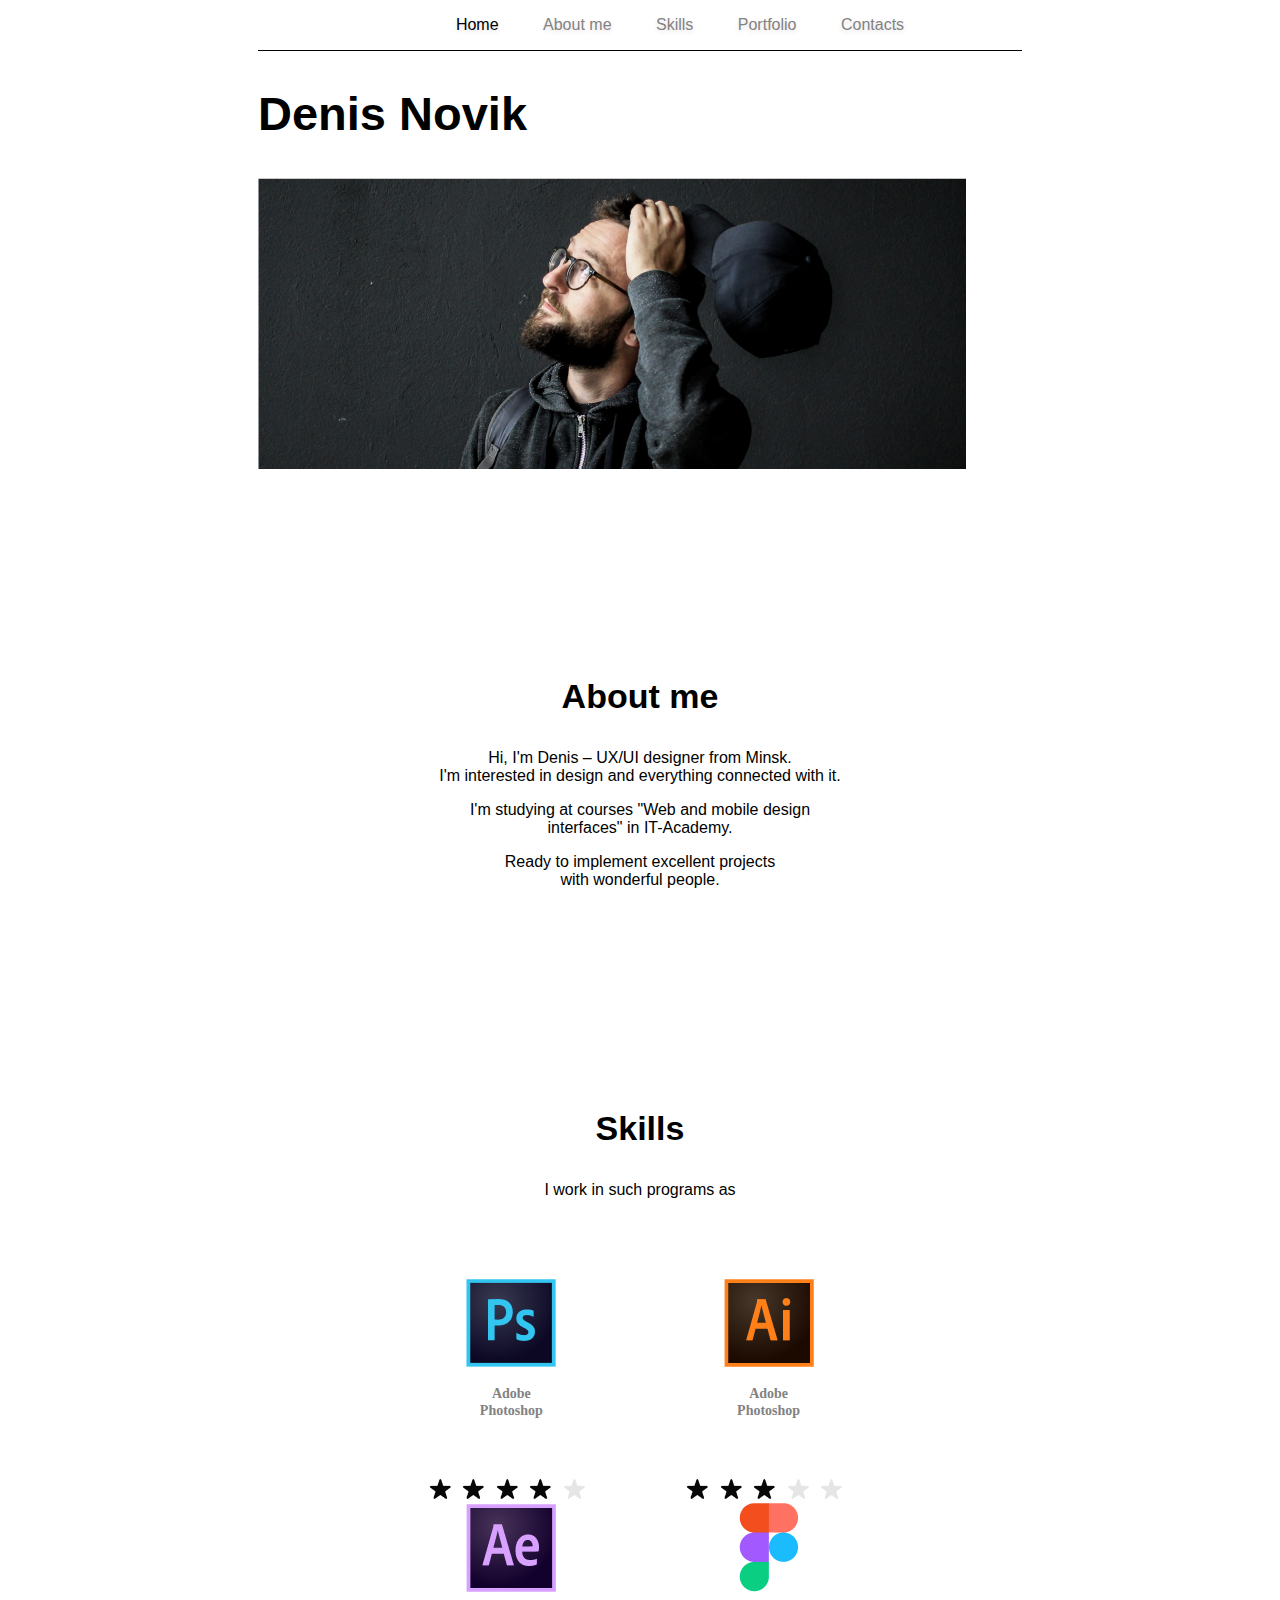
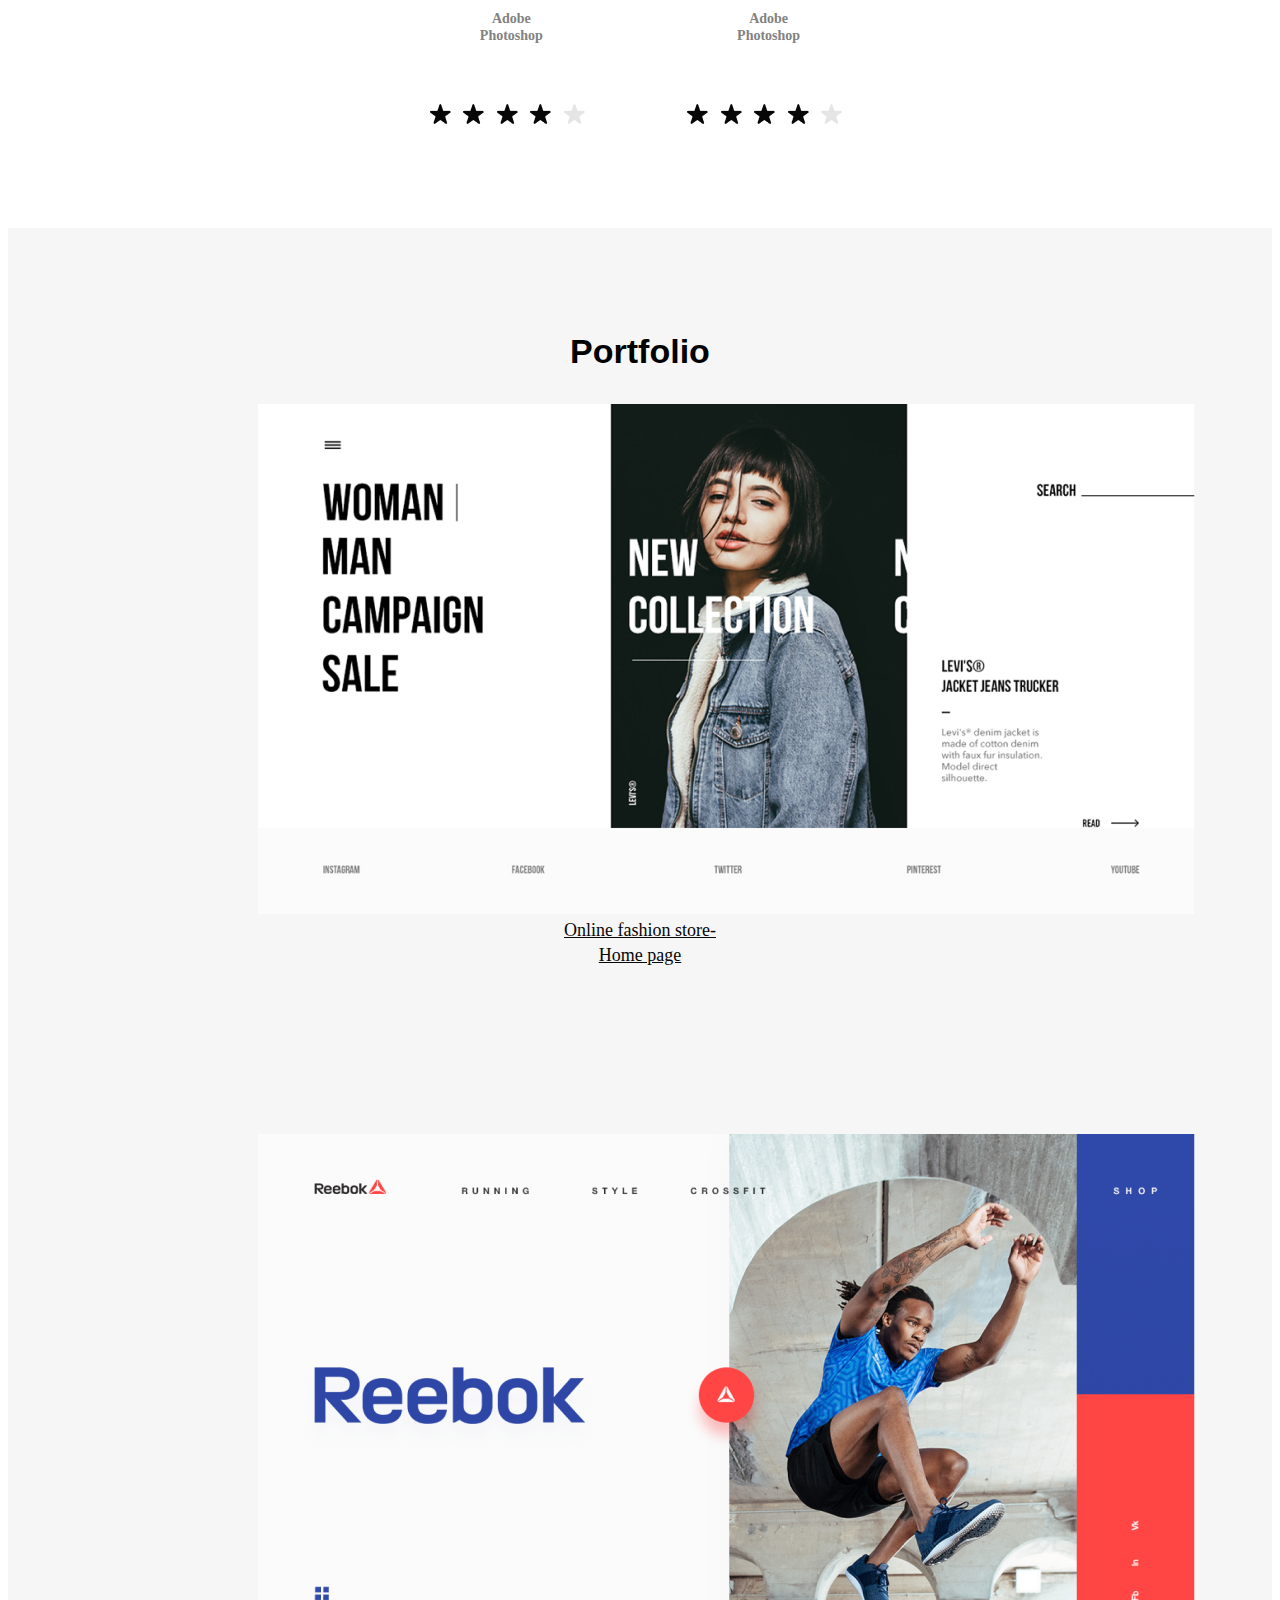
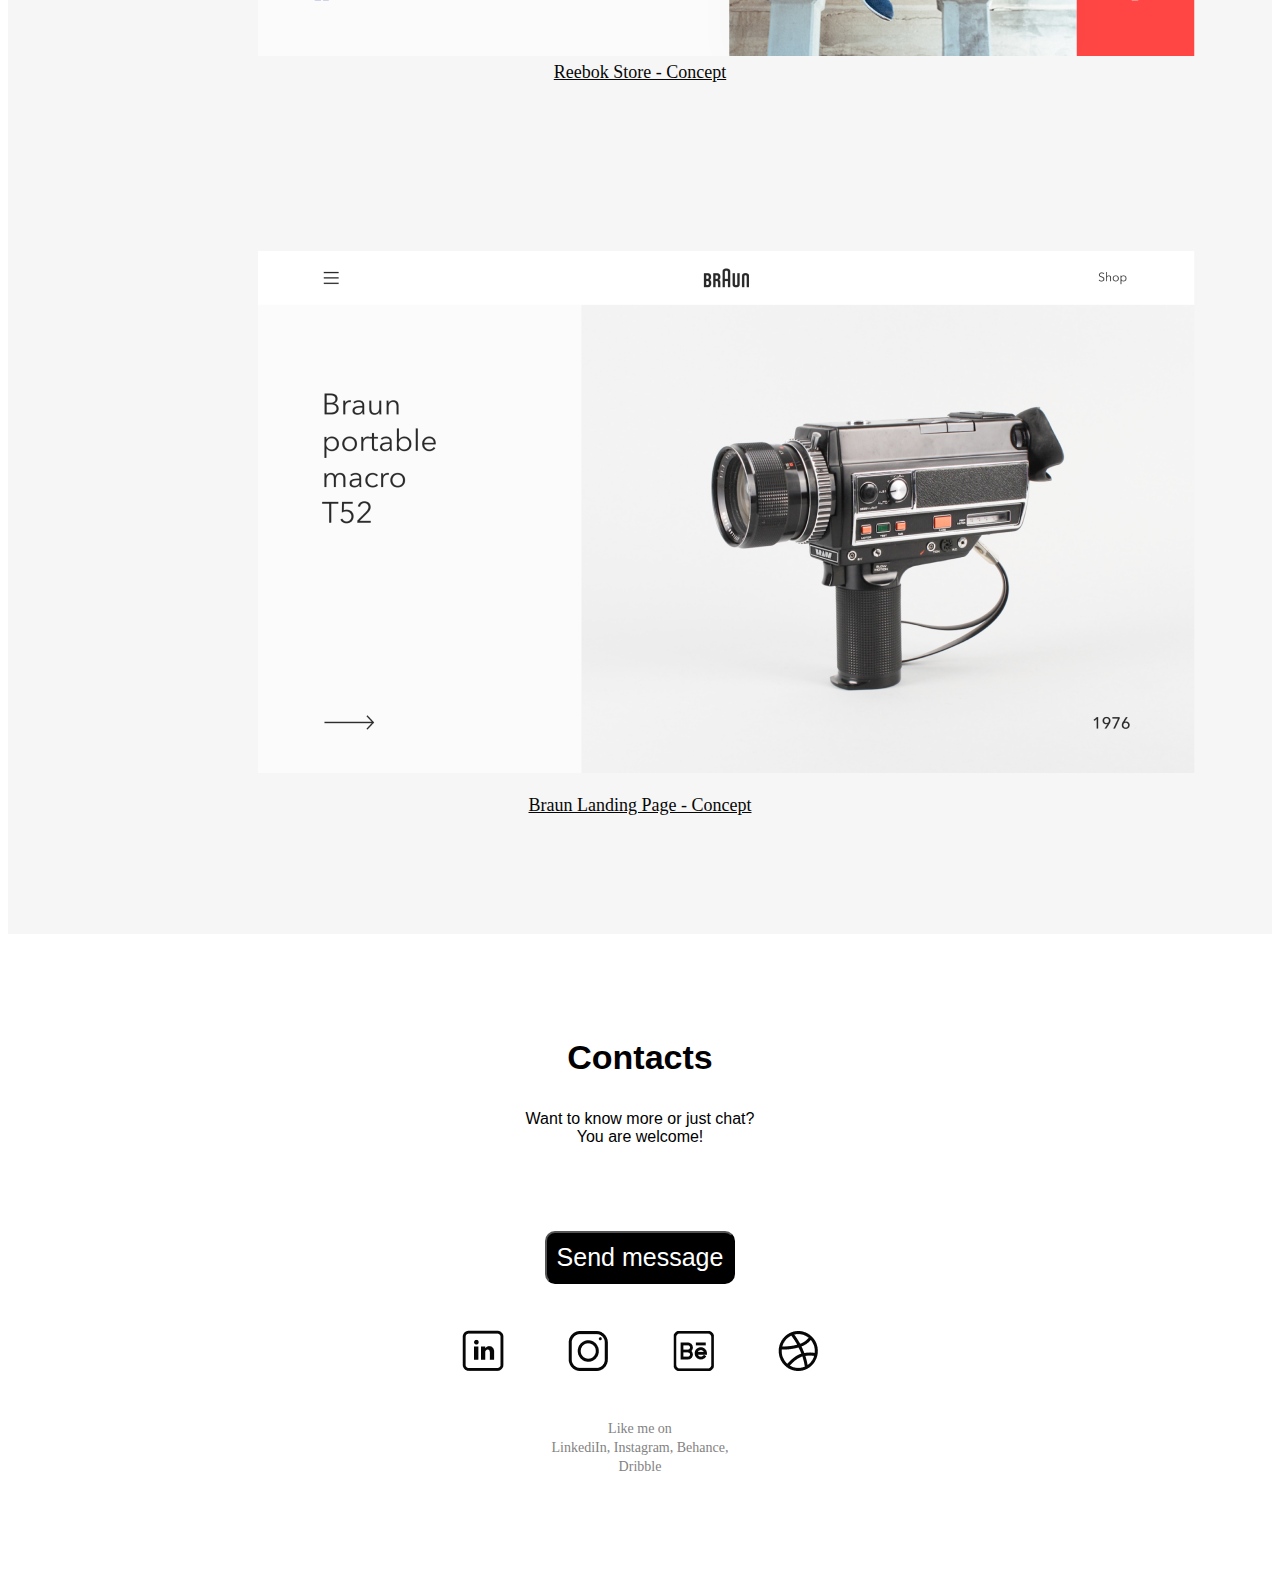
==== Lesson03/index.html @ 1357e9bf "upgrade repository" ====
<!DOCTYPE html>
<html lang="en">

<head>
  <meta charset="UTF-8" />
  <meta http-equiv="X-UA-Compatible" content="IE=edge" />
  <meta name="viewport" content="width=device-width, initial-scale=1.0" />
  <link rel="stylesheet" href="styles.css" />
  <title>Document</title>
</head>

<body>
  <header class="header">
    <nav class="navigation">
      <ul class="list">
        <li class="list-item">
          <a href="" class="link link--active">Home</a>
        </li>
        <li class="list-item">
          <a href="" class="link">About me</a>
        </li>
        <li class="list-item">
          <a href="" class="link">Skills</a>
        </li>
        <li class="list-item">
          <a href="" class="link">Portfolio</a>
        </li>
        <li class="list-item">
          <a href="" class="link">Contacts</a>
        </li>
      </ul>
    </nav>
    <div>
      <h1 class="header-1">Denis Novik</h1>
      <img src="img/Denis.png" alt="Photo">
    </div>

  </header>
  <main>
    <section class="section-about-me">
      <h1 class="subtitle">About me</h1>
      <p class="about-me-description">
        Hi, I'm Denis – UX/UI designer from Minsk.<br>
        I'm interested in design and everything connected with it.
      </p>
      <p class="about-me-description">
        I'm studying at courses "Web and mobile design<br>
        interfaces" in IT-Academy.
      </p>
      <p class="about-me-description">
        Ready to implement excellent projects<br>
        with wonderful people.
      </p>
    </section>

    <section class="section-skills">
      <h1 class="subtitle">Skills</h1>
      <p>I work in such programs as</p>

      <div class="skills__container">
        <div class="skill">
          <img src="img/Photoshop.png" alt="Photoshop">
          <p class="skill__description">Adobe<br> Photoshop</p>

          <div class="stars-container">
            <img src="img/Star.png" alt="" class="star">
            <img src="img/Star.png" alt="" class="star">
            <img src="img/Star.png" alt="" class="star">
            <img src="img/Star.png" alt="" class="star">
            <img src="img/EmptyStar.png" alt="" class="star">
          </div>
        </div>

        <div class="skill">
          <img src="img/Ilustrator.png" alt="Photoshop">
          <p class="skill__description">Adobe<br> Photoshop</p>

          <div class="stars-container">
            <img src="img/Star.png" alt="" class="star">
            <img src="img/Star.png" alt="" class="star">
            <img src="img/Star.png" alt="" class="star">
            <img src="img/EmptyStar.png" alt="" class="star">
            <img src="img/EmptyStar.png" alt="" class="star">
          </div>
        </div>

        <div class="skill">
          <img src="img/AfterEffect.png" alt="Photoshop">
          <p class="skill__description">Adobe<br> Photoshop</p>

          <div class="stars-container">
            <img src="img/Star.png" alt="" class="star">
            <img src="img/Star.png" alt="" class="star">
            <img src="img/Star.png" alt="" class="star">
            <img src="img/Star.png" alt="" class="star">
            <img src="img/EmptyStar.png" alt="" class="star">
          </div>
        </div>

        <div class="skill">
          <img src="img/figma.png" alt="Photoshop">
          <p class="skill__description">Adobe<br> Photoshop</p>

          <div class="stars-container">
            <img src="img/Star.png" alt="" class="star">
            <img src="img/Star.png" alt="" class="star">
            <img src="img/Star.png" alt="" class="star">
            <img src="img/Star.png" alt="" class="star">
            <img src="img/EmptyStar.png" alt="" class="star">
          </div>
        </div>
      </div>
    </section>

    <section class="section-portfolio">
      <h1 class="subtitle">Portfolio</h1>
      <div class="first-port">
        <a><img src="img/Work1.png" alt="Portfolio">
        </a>
        <a class="link-portfolio" href="">
          Online fashion store- <br>
          Home page</a>
      </div>
      <div class="second-port">
        <img src="img/Work2.png" alt="Portfolio">
        <div>
          <a class="link-portfolio" href="">Reebok Store - Concept</a>
        </div>
      </div>
      <img src="img/Work3.png" alt="Portfolio">
      <p>
        <a class="link-portfolio" href="">Braun Landing Page - Concept</a>
      </p>

    </section>
  </main>
  <footer class="section-contacts">
    <h1 class="subtitle">Contacts</h1>
    <div class="know-more">
      Want to know more or just chat?<br>
      You are welcome!
    </div>
    <button class="button">
      <span class="text-button">Send message</span>
    </button>
    <div class="contacts-container">
      <img clsss="icon1" src="img/LinkedIn.png" alt="LinkedIn">
      <img class="icon2" src="img/Instagram.png" alt="Instagram">
      <img class="icon3" src="img/Behance.png" alt="Behance">
      <img class="icon4" src="img/Dribble.png" alt="Dribble">
    </div>
    <div class="contacts-text">Like me on <br>
      LinkediIn, Instagram, Behance, <br>
      Dribble
    </div>

  </footer>




</body>

</html>
---- Lesson03/styles.css ----
* {
  font-family: "Open Sans", "Helvetica Neue", sans-serif;
  box-sizing: border-box;
}

.header {
  padding: 0 250px 100px 250px;
}

.list {
  list-style: none;
}

.list-item {
  display: inline;
  margin-left: 40px;
}

.link {
  text-decoration: none;
  color: #828282;
  text-shadow: 0px 2px 5px #e4dddd;
}

.link--active {
  color: black;
}

.link:hover {
  color: black;
}

.navigation {
  text-align: center;
  border-bottom: 1px solid black;
  margin: auto;
}

.header-1 {
  font-style: normal;
  font-size: 47px;
  line-height: 64px;
  font-weight: 700;
}

#section-about-me {
  background-color: #f6f6f6;
  padding: 170px 480px 100px 470px;
}

.subtitle {
  font-style: normal;
  font-weight: bold;
  font-size: 34px;
  line-height: 46px;
  margin: 0 0 30px;
}

.section-skills,
.section-portfolio,
.section-contacts {
  text-align: center;
  padding: 100px 0;
}

.skill__description {
  font-family: Gilroy-Bold;
  font-size: 14px;
  line-height: 17px;
  font-weight: 600;
  color: #828282;
}

.stars-container {
  margin-top: 60px;
}

.star {
  margin-right: 8px;
}

.skill {
  display: inline-block;
  padding: 0 45px;
}

.skills__container {
  margin-top: 80px;
}

.section-portfolio {
  background: #f6f6f6;
}

.link-portfolio {
  font-family: Open Sans;
  font-style: normal;
  font-weight: normal;
  font-size: 18px;
  line-height: 25px;
  text-align: center;
  text-decoration-line: underline;
  color: #070707;
}

.first-port,
.second-port {
  padding-bottom: 166px;
}

.know-more {
  padding-bottom: 85px;
}

.button {
  background-color: black;
  border-radius: 10px;
  font-size: 25px;
  padding: 10px;
}

.text-button {
  color: rgb(255, 255, 255);
}

.contacts-container {
  padding-top: 46px;
  padding-bottom: 44px;
}

.icon1,
.icon2,
.icon3,
.icon4 {
  margin-left: 60px;
}

.contacts-text {
  font-family: Open Sans;
  font-style: normal;
  font-weight: normal;
  font-size: 14px;
  line-height: 19px;
  text-align: center;
  color: #828282;
}
.section-about-me,
.section-skills,
.section-portfolio,
.footer {
  text-align: center;
  padding: 100px 250px;
}
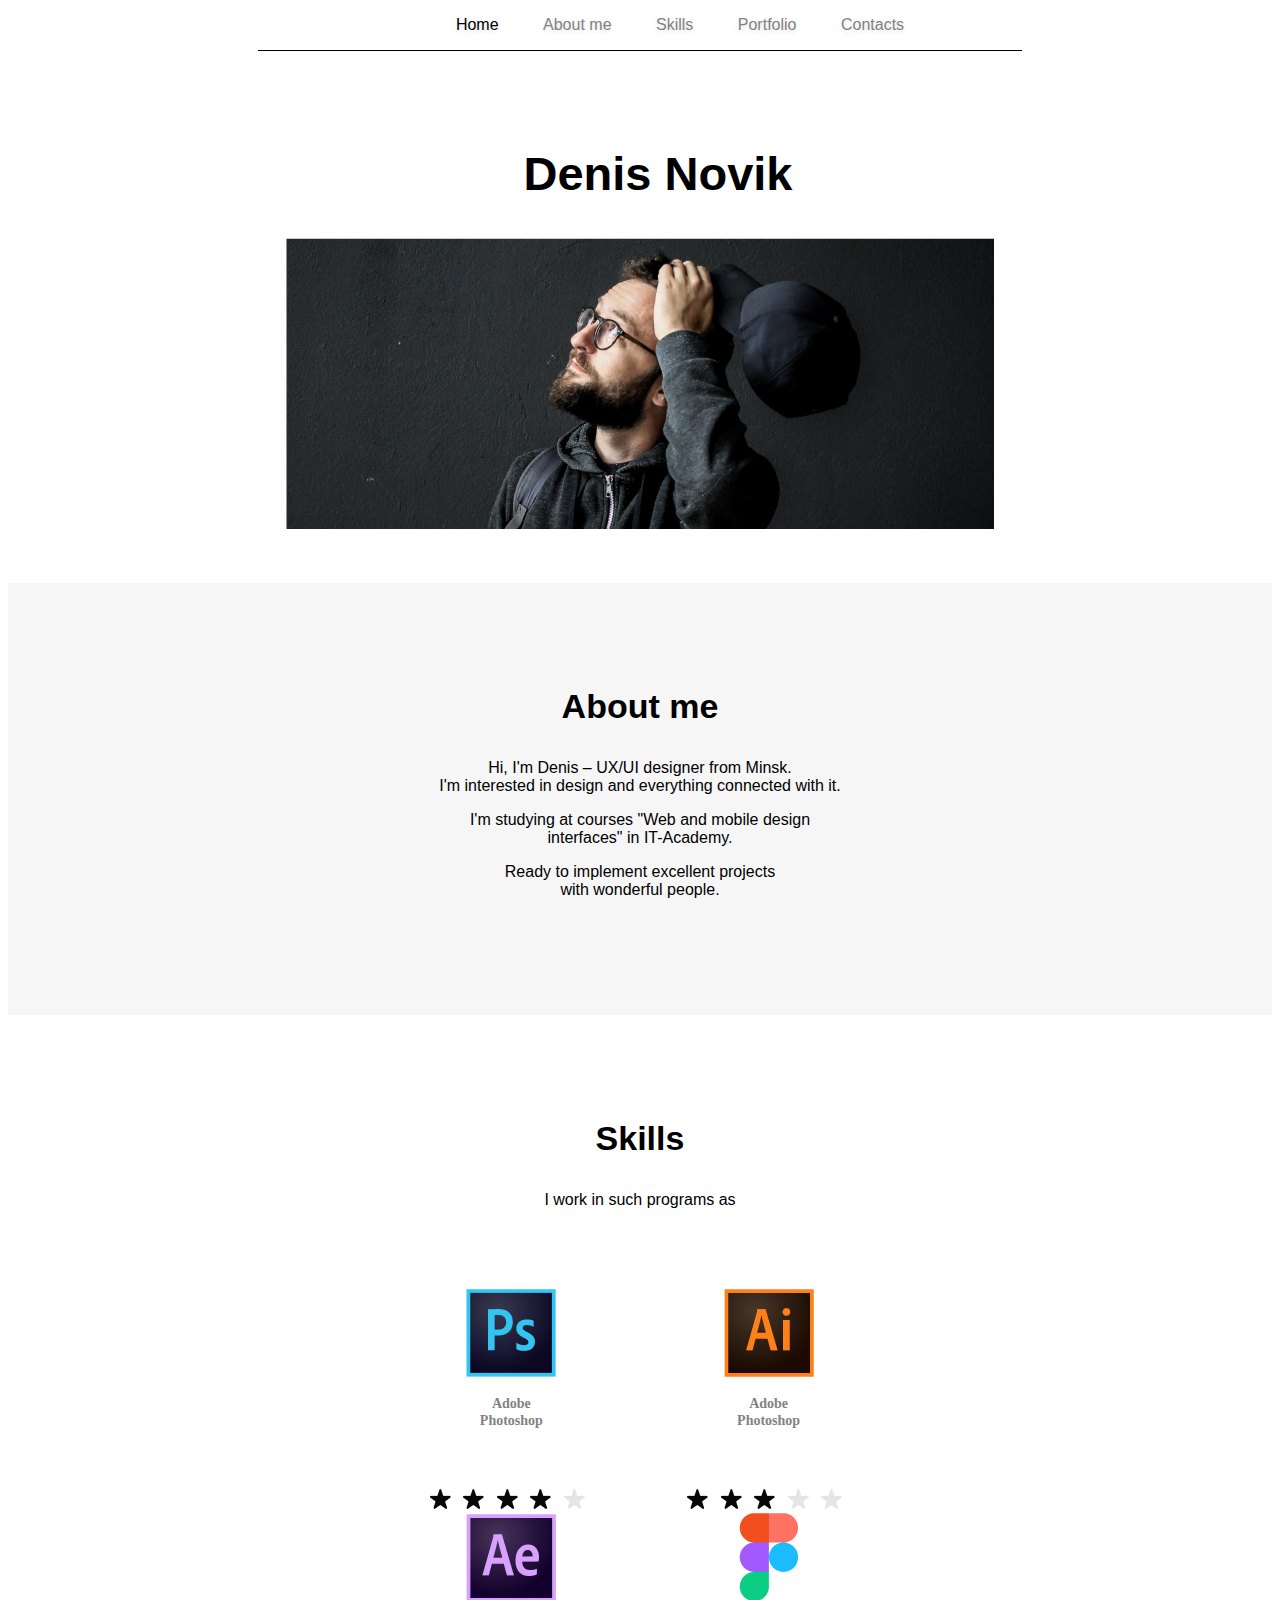
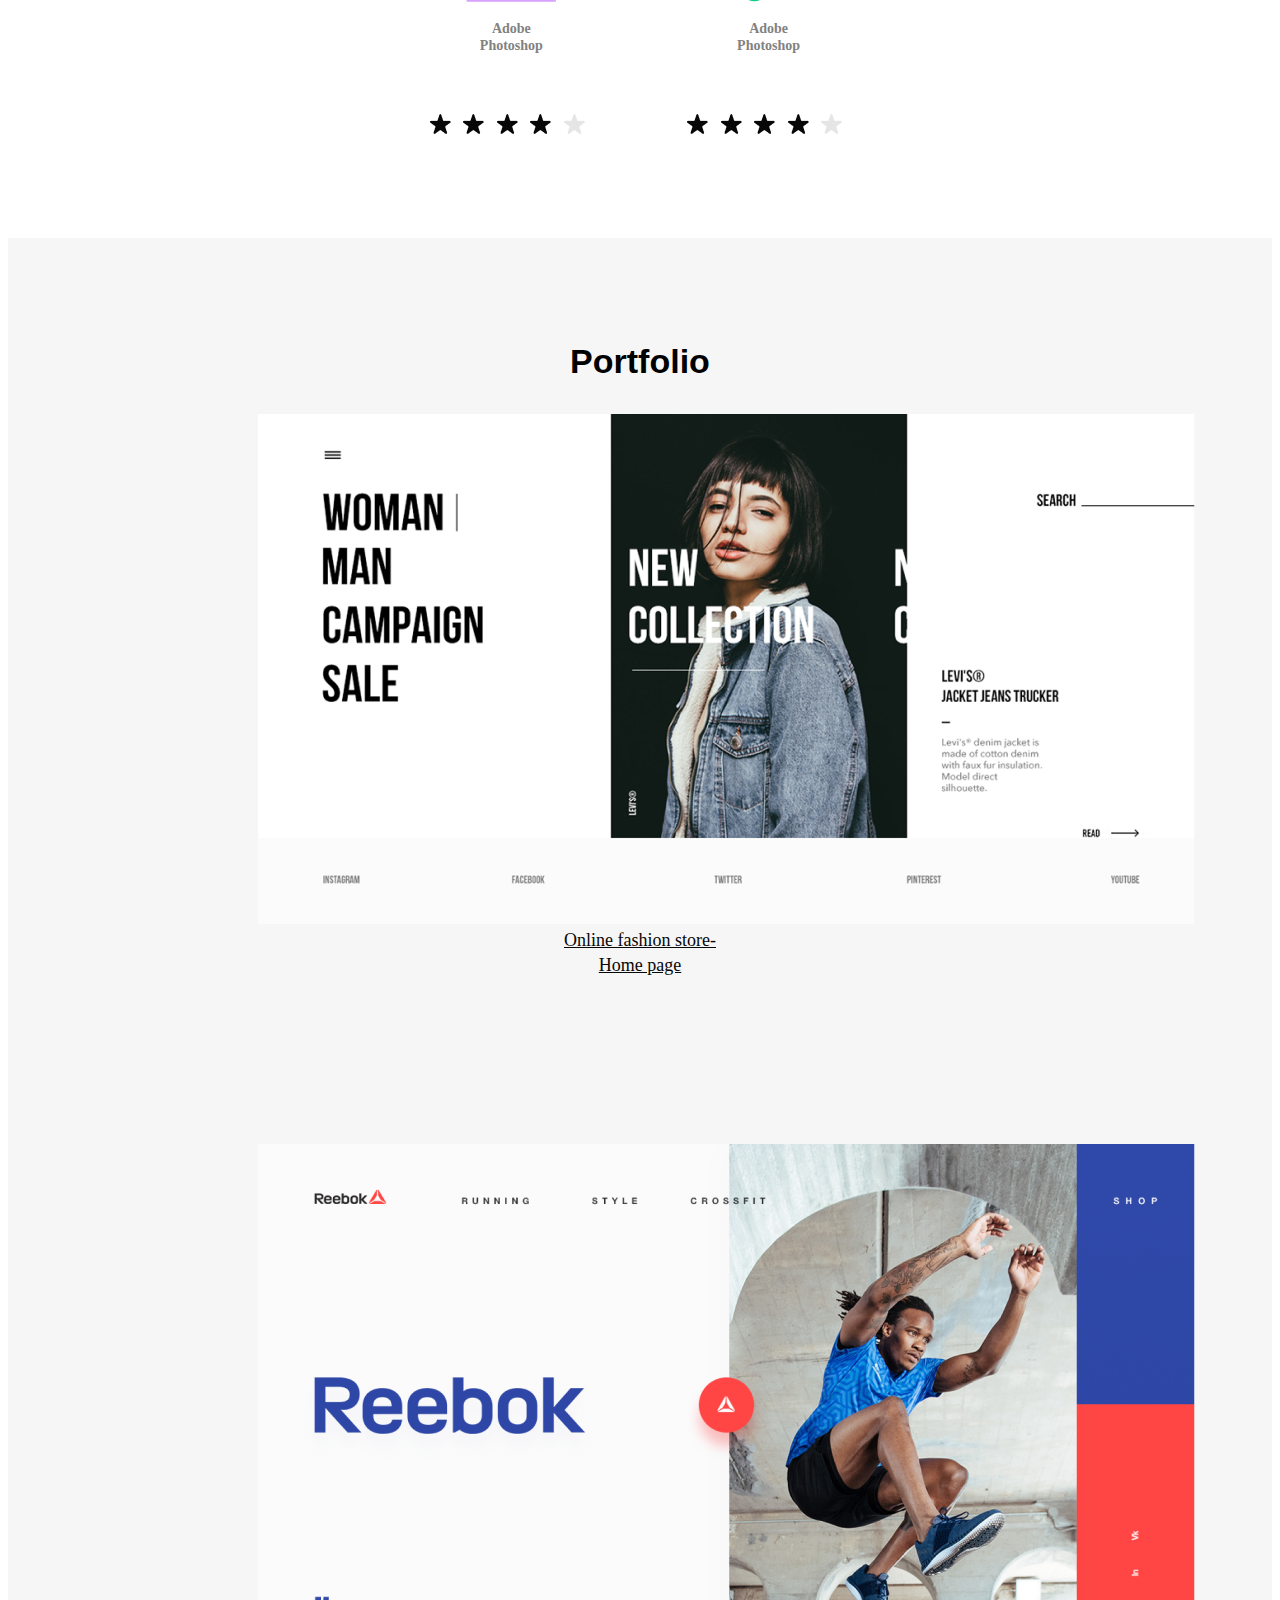
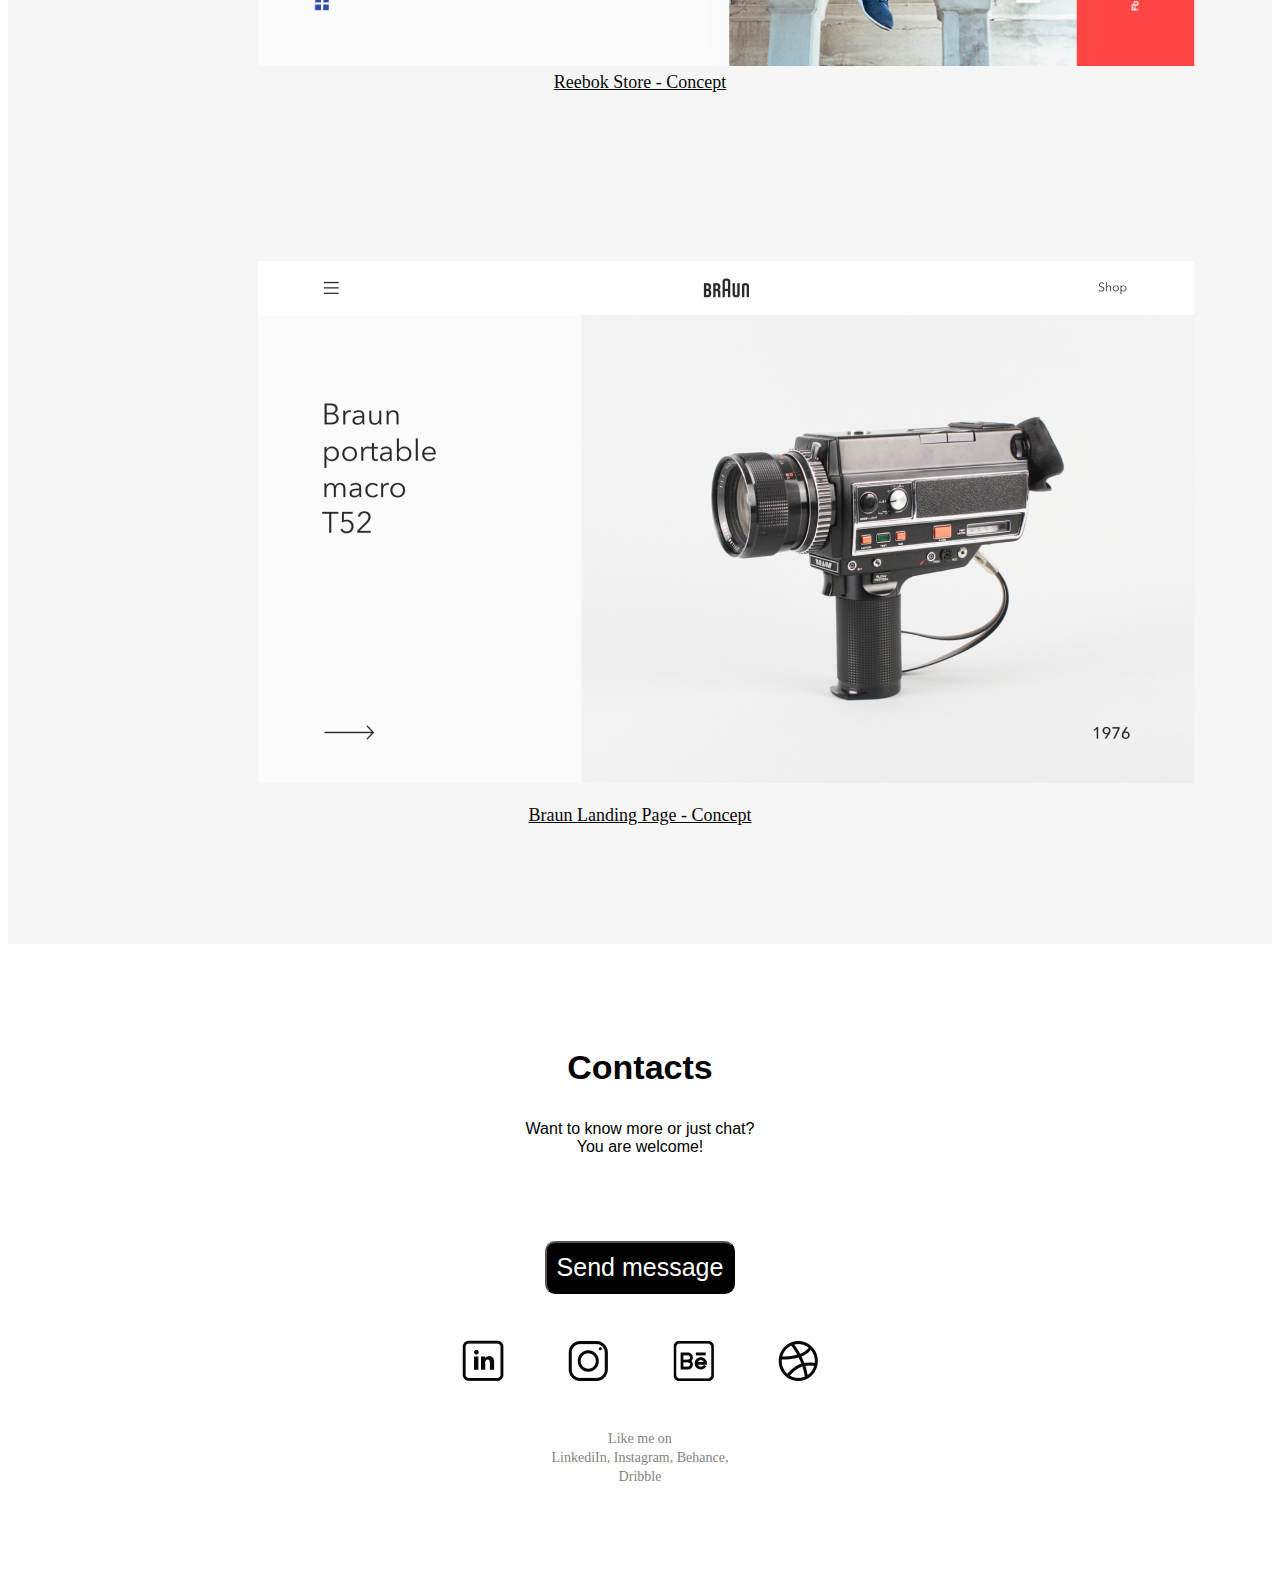
==== commit c6938628: "upgrade" ====
--- a/Lesson03/index.html
+++ b/Lesson03/index.html
@@ -30,13 +30,14 @@
         </li>
       </ul>
     </nav>
-    <div>
-      <h1 class="header-1">Denis Novik</h1>
-      <img src="img/Denis.png" alt="Photo">
-    </div>
+
 
   </header>
   <main>
+    <section class="first-section">
+      <h1 class="header-1">Denis Novik</h1>
+      <img src="img/Denis.png" alt="Photo">
+    </section>
     <section class="section-about-me">
       <h1 class="subtitle">About me</h1>
       <p class="about-me-description">
--- a/Lesson03/styles.css
+++ b/Lesson03/styles.css
@@ -4,7 +4,7 @@
 }
 
 .header {
-  padding: 0 250px 100px 250px;
+  padding: 0 250px 10px 250px;
 }
 
 .list {
@@ -36,15 +36,20 @@
   margin: auto;
 }
 
+.first-section {
+  padding: 50px 250px;
+  text-align: center;
+}
+
 .header-1 {
   font-style: normal;
   font-size: 47px;
   line-height: 64px;
-  font-weight: 700;
+  width: 800px;
 }
 
-#section-about-me {
-  background-color: #f6f6f6;
+.section-about-me {
+  background: #f6f6f6;
   padding: 170px 480px 100px 470px;
 }
 
